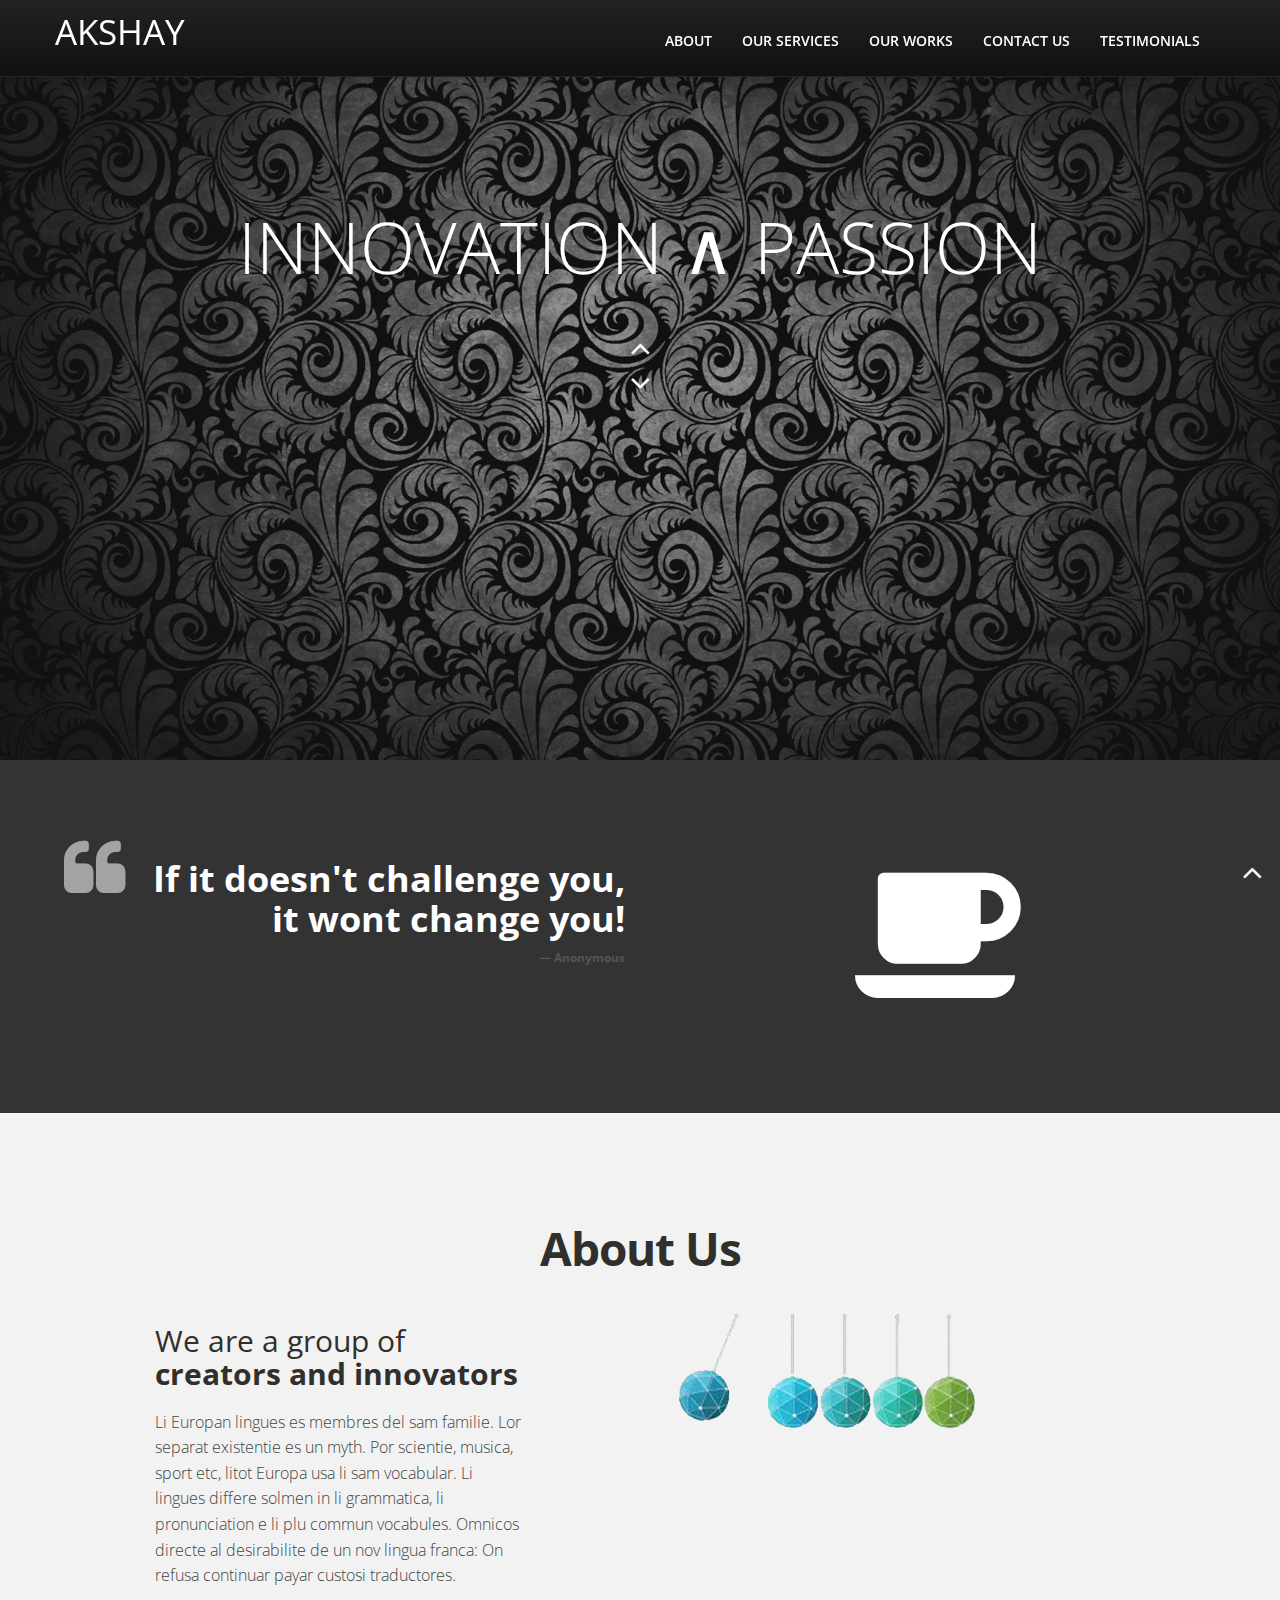
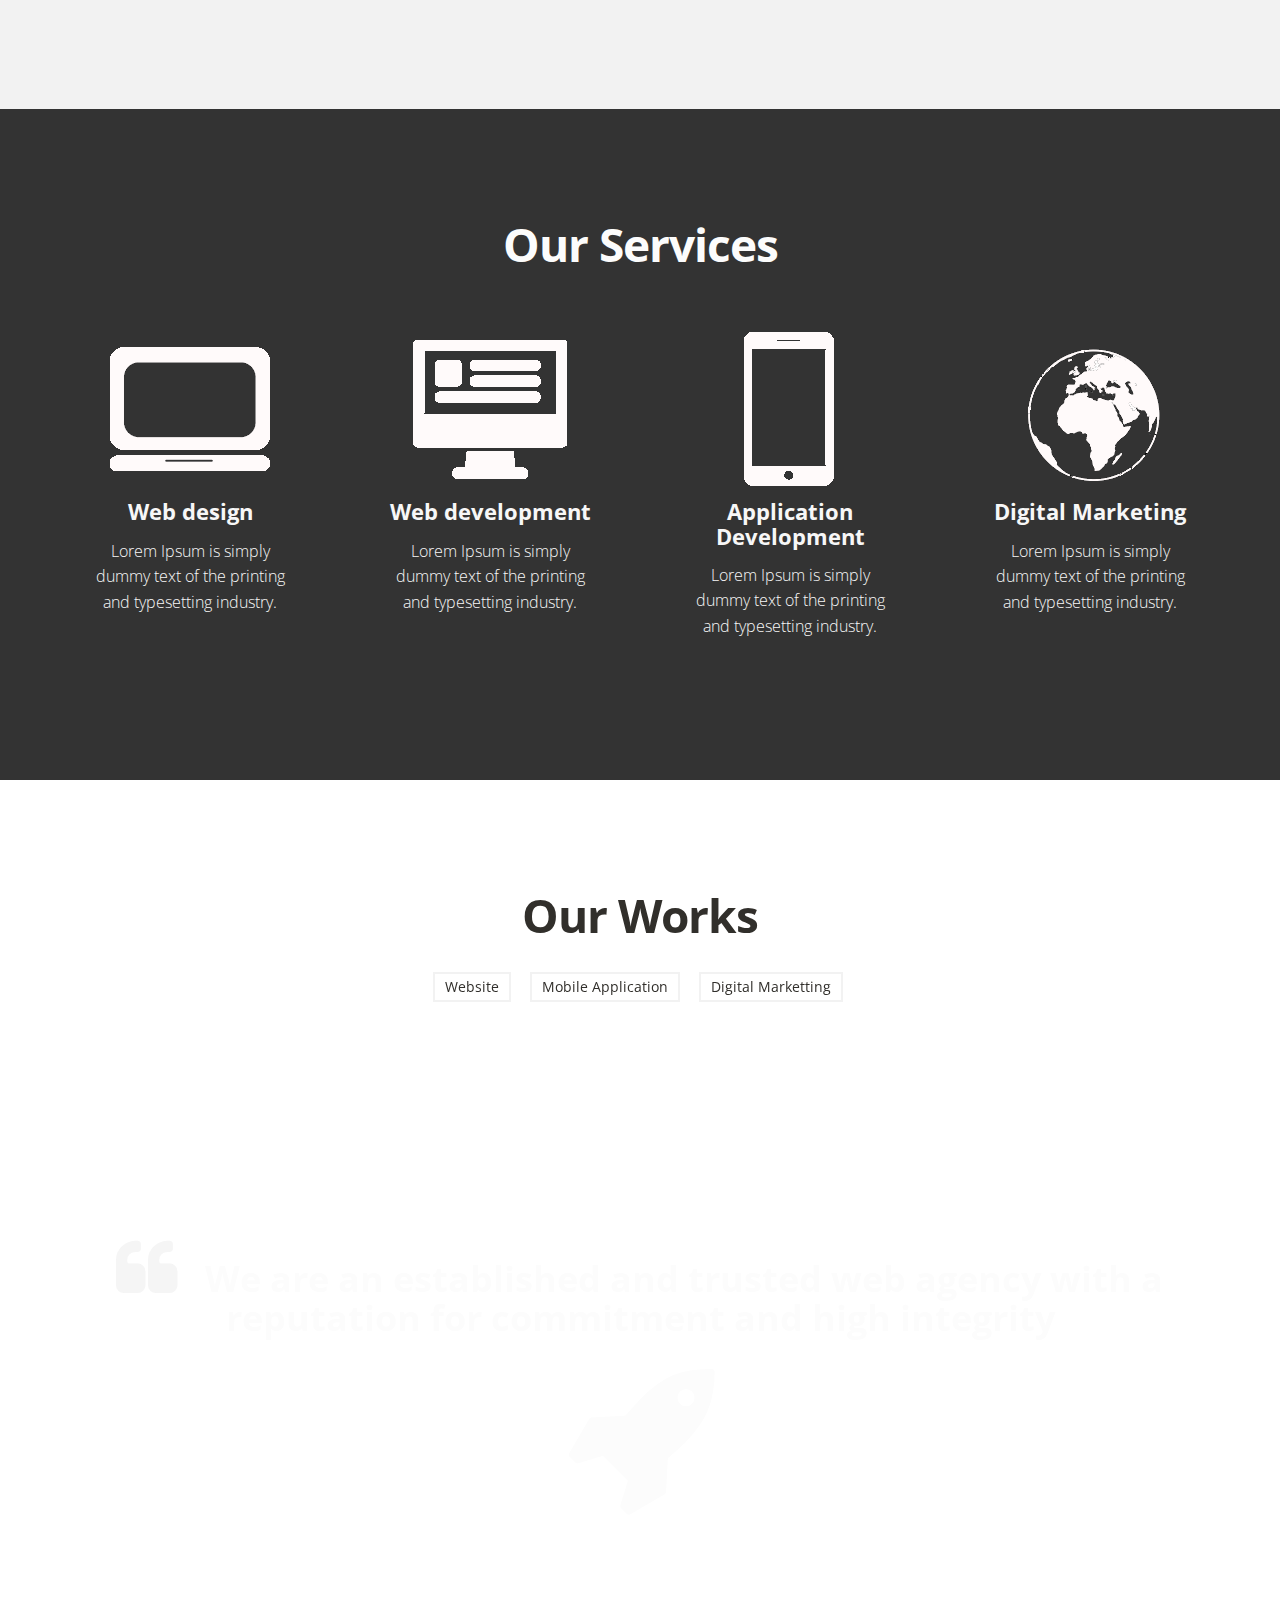
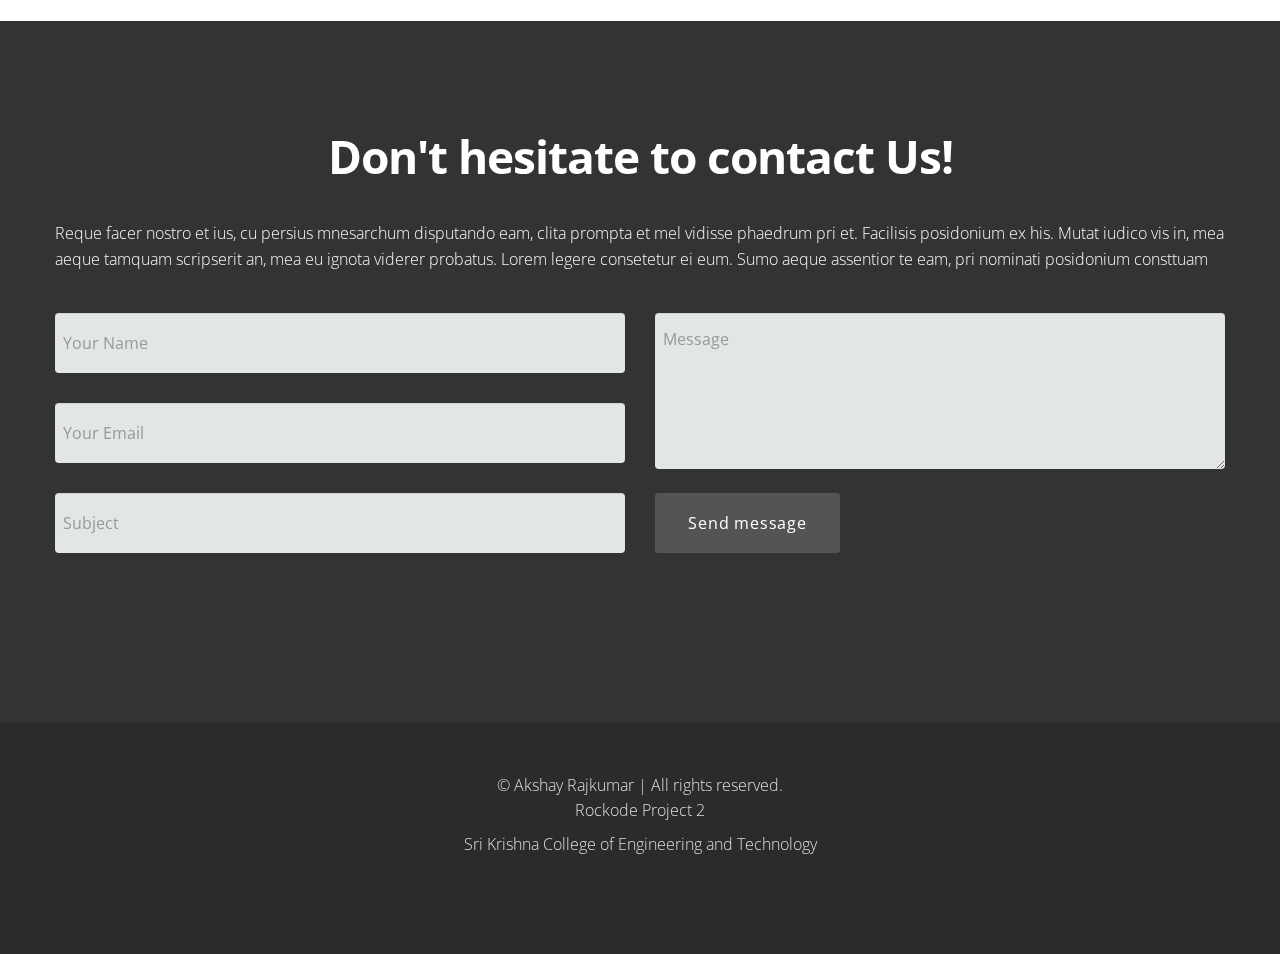
==== rockode/index.html @ ea808507 "Add files via upload" ====
<!DOCTYPE HTML>
<html lang="en">
<head>
<meta charset="utf-8">
<title>Akshay Inc</title>
<meta name="viewport" content="width=device-width, initial-scale=1.0">
<meta name="description" content="">
<meta name="author" content="">
<link href="css/bootstrap-responsive.css" rel="stylesheet">
<link href="css/style.css" rel="stylesheet">
<link href="color/default.css" rel="stylesheet">
<link rel="shortcut icon" href="img/favicon.png">
</head>

    
    
<body>
<!-- navbar -->
<div class="navbar-wrapper">
	<div class="navbar navbar-inverse navbar-fixed-top">
		<div class="navbar-inner">
			<div class="container">
				<!-- Responsive navbar -->
				<a class="btn btn-navbar" data-toggle="collapse" data-target=".nav-collapse"><span class="icon-bar"></span><span class="icon-bar"></span><span class="icon-bar"></span>
				</a>
				<h1 class="brand"><a href="index.html">Akshay</a></h1>
				<!-- navigation -->
				<nav class="pull-right nav-collapse collapse">
				<ul id="menu-main" class="nav">
					<li><a title="team" href="about.html">About</a></li>
					<li><a title="services" href="services.html">Our Services</a></li>
					<li><a title="works" href="works.html">Our Works</a></li>
<!--					<li><a title="blog" href="#blog">Blog</a></li>-->
					<li><a title="contact" href="contact.html">Contact Us</a></li>
					<li><a href="test.html">Testimonials</a></li>
				</ul>
				</nav>
			</div>
		</div>
	</div>
</div>
    
    
    
    
    
    
<!-- Header area -->
<div id="header-wrapper" class="header-slider">
	<header class="clearfix">
	<div class="logo">
		<img src="img/logo-image.png" alt="" />
	</div>
	<div class="container">
		<div class="row">
			<div class="span12">
				<div id="main-flexslider" class="flexslider">
					<ul class="slides">
						<li>
						<p class="home-slide-content">
							Innovation &and; passion
						</p>
						</li>
						<li>
						<p class="home-slide-content">
							Develop &and; design
						</p>
						</li>
						<li>
						<p class="home-slide-content">
Serve &and; have fun						</p>
						</li>
					</ul>
				</div>
				<!-- end slider -->
			</div>
		</div>
	</div>
	</header>
</div>
    
    
    
    
<!-- spacer section -->
<section class="spacer green">
<div class="container">
	<div class="row">
		<div class="span6 alignright flyLeft">
			<blockquote class="large">
				 If it doesn't challenge you, it wont change you! <cite>Anonymous</cite>
			</blockquote>
		</div>
		<div class="span6 aligncenter flyRight">
			<i class="icon-coffee icon-10x"></i>
		</div>
	</div>
</div>
</section>
<!-- end spacer section -->

    
    
<!-- section: team -->
<section id="about" class="section">
<div class="container">
	<h4>About Us</h4>
	<div class="row">
		<div class="span4 offset1">
			<div>
				<h2>We are a group of <strong>creators and innovators</strong></h2>
				<p>
					Li Europan lingues es membres del sam familie. Lor separat existentie es un myth. Por scientie, musica, sport etc, litot Europa usa li sam vocabular. Li lingues differe solmen in li grammatica, li pronunciation e li plu commun vocabules. Omnicos directe al desirabilite de un nov lingua franca: On refusa continuar payar custosi traductores.
				</p>
			</div>
		</div>
		<div class="span6">
			<div class="aligncenter">
				<img src="img/icons/creativity.png" alt="" />
			</div>
		</div>
	</div>

</div>
<!-- /.container -->
</section>
<!-- end section: team -->

    
    
    <!-- section: services -->
<section id="services" class="section orange">
<div class="container">
	<h4>Our Services</h4>
	<!-- Four columns -->
	<div class="row">
		<div class="span3 animated-fast flyIn">
			<div class="service-box">
				<img src="img/icons/laptop.png" alt=""/>
				<a href="web.html" target=""><h2>Web design</h2></a>
				<p>
					 Lorem Ipsum is simply dummy text of the printing and typesetting industry.
				</p>
			</div>
		</div>
		<div class="span3 animated flyIn">
			<div class="service-box">
				<img src="img/icons/lab.png" alt="" />
                <a href="page.html" target=""><h2>Web development</h2></a>
				<p>
					 Lorem Ipsum is simply dummy text of the printing and typesetting industry.
				</p>
			</div>
		</div>
		<div class="span3 animated-fast flyIn">
			<div class="service-box">
				<img src="img/icons/camera.png" alt="" />
                <a href="app.html" target=""><h2>Application Development</h2></a>
				<p>
					 Lorem Ipsum is simply dummy text of the printing and typesetting industry.
				</p>
			</div>
		</div>
		<div class="span3 animated-slow flyIn">
			<div class="service-box">
				<img src="img/icons/basket.png" alt="" />
                <a href="digi.html" target=""><h2>Digital Marketing</h2></a>
				<p>
					 Lorem Ipsum is simply dummy text of the printing and typesetting industry.
				</p>
			</div>
		</div>
	</div>
</div>
</section>
<!-- end section: services -->

    
    
    
    
    
<!-- section: works -->
<section id="works" class="section">
<div class="container clearfix">
	<h4>Our Works</h4>
	<!-- portfolio filter -->
	<div class="row">
		<div id="filters" class="span12">
			<ul class="clearfix">

				<li><a href="https://akshayrajkumar.github.io" data-filter=".web">
				<h5>Website</h5>
				</a></li>
				<li><a href="https://play.google.com" data-filter=".print">
				<h5>Mobile Application</h5>
				</a></li>
				<li><a href="www.facebook.com" data-filter=".design">
				<h5>Digital Marketting</h5>
				</a></li>

			</ul>
		</div>
		<!-- END PORTFOLIO FILTERING -->
	    </div>
	
    
    
</div>
</section>
    
    
    
<!-- spacer section -->
<section class="spacer bg3">
<div class="container">
	<div class="row">
		<div class="span12 aligncenter flyLeft">
			<blockquote class="large">
				 We are an established and trusted web agency with a reputation for commitment and high integrity
			</blockquote>
		</div>
		<div class="span12 aligncenter flyRight">
			<i class="icon-rocket icon-10x"></i>
		</div>
	</div>
</div>
</section>
<!-- end spacer section -->
    
    
 
<!-- section: contact -->
<section id="contact" class="section green">
<div class="container">
	<h4>Don't hesitate to contact Us!</h4>
	<p>
		 Reque facer nostro et ius, cu persius mnesarchum disputando eam, clita prompta et mel vidisse phaedrum pri et. Facilisis posidonium ex his. Mutat iudico vis in, mea aeque tamquam scripserit an, mea eu ignota viderer probatus. Lorem legere consetetur ei eum. Sumo aeque assentior te eam, pri nominati posidonium consttuam
	</p>
	<div class="blankdivider30">
	</div>
	<div class="row">
		<div class="span12">
			<div class="cform" id="contact-form">
				<div id="sendmessage">Your message has been sent. Thank you!</div>
                <div id="errormessage"></div>
				<form action="" method="post" role="form" class="contactForm">
					<div class="row">
						<div class="span6">
							<div class="field your-name form-group">
								<input type="text" name="name" class="form-control" id="name" placeholder="Your Name" data-rule="minlen:4" data-msg="Please enter at least 4 chars" />
                                <div class="validation"></div>
							</div>
							<div class="field your-email form-group">
								<input type="text" class="form-control" name="email" id="email" placeholder="Your Email" data-rule="email" data-msg="Please enter a valid email" />
                                <div class="validation"></div>
							</div>
							<div class="field subject form-group">
								<input type="text" class="form-control" name="subject" id="subject" placeholder="Subject" data-rule="minlen:4" data-msg="Please enter at least 8 chars of subject" />
                                <div class="validation"></div>
							</div>
						</div>
                        
                        
						<div class="span6">
							<div class="field message form-group">
								<textarea class="form-control" name="message" rows="5" data-rule="required" data-msg="Please write something for us" placeholder="Message"></textarea>
                                <div class="validation"></div>
							</div>
							<input type="submit" value="Send message" class="btn btn-theme pull-left">
						</div>
					</div>
				</form>
			</div>
		</div>
		<!-- ./span12 -->
	</div>
</div>
</section>
<footer>
<div class="container">
	<div class="row">
		<div class="span6 offset3">
<center>
			<p class="copyright" style="">
				&copy; Akshay Rajkumar | All rights reserved.
<!--                <div class="credits">-->
                    <br>
                    <a href="https://akshayrajkumar.github.io">Rockode Project 2</a> 
<!--                </div>-->
			</p></center>
            <address>
            <a href="www.skcet.ac.in" target="_blank">Sri Krishna College of Engineering
            and Technology</a>
            </address>
		</div>
	</div>
</div>
<!-- ./container -->
</footer>
<a href="#" class="scrollup"><i class="icon-angle-up icon-square icon-bgdark icon-2x"></i></a>
<script src="js/jquery.js"></script>
<script src="js/jquery.scrollTo.js"></script>
<script src="js/jquery.nav.js"></script>
<script src="js/jquery.localscroll-1.2.7-min.js"></script>
<script src="js/bootstrap.js"></script>
<script src="js/jquery.prettyPhoto.js"></script>
<script src="js/isotope.js"></script>
<script src="js/jquery.flexslider.js"></script>
<script src="js/inview.js"></script>
<script src="js/animate.js"></script>
<script src="js/custom.js"></script>
<script src="contactform/contactform.js"></script>
<script>(function(i,s,o,g,r,a,m){i['GoogleAnalyticsObject']=r;i[r]=i[r]||function(){
    (i[r].q=i[r].q||[]).push(arguments)},i[r].l=1*new Date();a=s.createElement(o),
    m=s.getElementsByTagName(o)[0];a.async=1;a.src=g;m.parentNode.insertBefore(a,m)
    })(window,document,'script','//www.google-analytics.com/analytics.js','ga');
    ga('create', 'UA-55234356-4', 'auto');
    ga('send', 'pageview');
</script>
</body>
</html>
---- rockode/css/style.css ----
/*
===========================
CONTENTS:

01 General
02 Typography
03 Non-semantic
04 Navbar
05 Page sections
06 Footer
07 Icons
08 Buttons
09 Media queries 
===========================
*/
/* Import css */
/* Google font */
@import url('https://fonts.googleapis.com/css?family=Open+Sans:300,400,600,700');
/* bootstrap */
@import url('bootstrap.css');
/* bootstrap responsive */
@import url('bootstrap-responsive.css');
/* prettyPhoto */
@import url('prettyPhoto.css');
/* flexslider */
@import url('flexslider.css');

/* font awesome */
@import url('font-awesome.css');
/* overwrite */
@import url('overwrite.css');
/* animation */
@import url('animate.css');




div, article, section, header, footer, nav, li {
	position:relative;
}
.group:after {
	display:block;
	height:0;
	clear:both;
	content:".";
	visibility:hidden; /* For clearing */
}
body {
	background:#fff;
	color: #444;
	font-size: 16px;
	font-weight:300;
	font-family:'Open Sans', Arial, sans-serif;
}

body {
    padding-top: 60px; /* 60px to make the container go all the way to the bottom of the topbar */
}

::-moz-selection {
	color:#333;
}
::selection {
	color:#333;
}

/* scroll to top */
.scrollup{
    position:fixed;
	width:32px;
	height:32px;
    bottom:20px;
    right:20px;
}

a.scrollup {
	outline:0;
	text-decoration:none;
}

a.scrollup:hover,a.scrollup:active,a.scrollup:focus {
	opacity:1;
	text-decoration:none;
	-webkit-transition: all 400ms ease-out 0s;	
	   -moz-transition: all 400ms ease-out 0s;
		 -o-transition: all 400ms ease-out 0s;
		    transition: all 400ms ease-out 0s;
}
a.scrollup i:hover {
	text-decoration:none;
}

.blankdivider10 {
	height: 10px;
	display: block;
}

.blankdivider20 {
	height: 20px;
	display: block;
}
.blankdivider30 {
	height: 30px;
	display: block;
}

.row {
	margin-bottom:30px;
}

.row .row{
	margin-bottom:30px;
}

.row.nomargin {
	margin-bottom:0;
}


/*---------- forms ----------*/

input[type=text], input[type=submit], textarea {
	width: 100%;
	padding: 0.5em;
	font-size: 1em;
	margin-bottom: 1.5em;
	box-sizing: border-box;
	-moz-box-sizing: border-box;
	-webkit-box-sizing: border-box;
}
input, button, select, textarea {
	font-family:'Open Sans', Arial, sans-serif;
}


p {
	line-height: 1.6em;
	margin: 0 0 10px 0;
}

blockquote {
	font-size:18px;
	border:none;
	padding:0;
}

blockquote.large {
	font-size:36px;
	font-weight:700;
	line-height:1.1em;
}
blockquote.large:before {
	font-size:64px;
	font-family: FontAwesome;
	content: "\f10d";
	margin-right:20px;
}

blockquote cite 						{ display:block; font-size:12px;}
blockquote cite:before 					{ content:"\2014 \0020"; }
blockquote cite a,
blockquote cite a:visited,
blockquote cite a:visited 				{ color:#555; }

ul, ol {
	font-size: 1em; /* 16px */
	line-height: 1.5; /* 24px */
	margin: 0 0 1.5em 0;
}
body, input, textarea {
}

a {
  color: #454545;
  text-decoration: none;
}

a:hover, a:active {
	text-decoration: underline;
}
h1, h2, h3, h4, h5, h6 {
	font-weight: 400;
	color: #312f2b;
	line-height:1.1em;
	font-family:'Open Sans', Arial, sans-serif;
}
h1 {
	font-size: 36px;
	margin-bottom:20px;
}
h2 {
	font-size: 30px;
	margin-bottom:20px;
}
h3 {
	font-size: 26px;
	margin-bottom:20px;
}
h4 {
	font-size: 22px;
	margin-bottom:20px;
}
h5 {
	font-size: 18px;
	margin-bottom:15px;
}
h6 {
	font-size: 16px;
	margin-bottom:10px;
}
strong {
	font-weight:700;
	font-family: 'Open Sans', sans-serif;
}
small {
	font-size: 0.75em; /* 12px */
	line-height: 2; /* 24px */
	margin-top: 2em;
	margin-bottom: 0em;
}
em {
	font-style: normal;
	font-family: 'Open Sans';
}
.muted {
	color: #A5A5A2;
}
.impressed {
	text-shadow:
 -1px -1px 0 rgba(0, 0, 0, 0.5), /* shadow */  1px 1px 0 rgba(255, 255, 255, 0.9); /* highlight */
}

h2.pagetitle {
	color:#fff;
	font-size:46px;
}


.hide-text {
	text-indent: 100%;
	white-space: nowrap;
	overflow: hidden;
	font-size: 1em;
}
.alignright {
	text-align: right;
}
.alignleft {
	text-align: left;
}
.aligncenter {
	text-align: center;
}
.medium {
	font-weight: normal;
}

.navbar .brand {
	margin-left:0;
	padding: 0;
	margin-top: 1.05em;
}
.navbar .brand a {
	padding: 0;
	color: #fff;
	font-size: 1.75em;
	margin-left: 0;
	font-weight: 400;
	text-transform:uppercase;
}
.navbar .brand a:hover {
	text-decoration: none;
 transition: color .15s linear;
 -webkit-transition: color .15s linear;
 -moz-transition: color .15s linear;
}
.navbar .brand a:focus {
	outline: none;
}
.navbar-inner {
	min-height: 4.75em;
}
.navbar-inverse .navbar-inner {
	background-repeat: repeat;
	background-color: #0b333f;
}
.navbar-wrapper {
	overflow:hidden;
}
#menu-main {
	margin-top: 1.125em;
}
ul#menu-main > li > a {
	font-weight: 600;
	color: #fff;
	font-size:14px;
	text-transform:uppercase;
}
ul#menu-main > li > a:hover {
	padding: 9px 15px;
	border-radius: 3px;
	-webkit-border-radius: 3px;
	-moz-border-radius: 3px;
}
ul#menu-main > li > a:focus {
	outline:0;
}

.navbar-inverse .brand, .navbar-inverse .nav > li > a {
	text-shadow: none;
}



/* === section header === */

#header-wrapper {
	width: 100%;
	min-height: 600px;
	margin-top: -60px;
	padding-top:160px;
	text-align:center;
}


#header-wrapper h1 {
	color: #FFFFFF;
	font-size: 4em;
	font-weight: 400;
	margin: 1em 0;
}
#header-wrapper h2 {
	color: #fff;
	font-family: 'Open Sans', sans serif;
	font-size: 2em;
	font-weight: normal;
	margin: 0.5em 0;
	text-shadow: 1px 1px 1px #333333;
}

header .logo {
	text-align:center;
	margin-bottom:30px;
}

/* --- Header slider --- */
#header-wrapper.header-slider {
	background: #444 url(../img/bg/bg-1.png) no-repeat center center fixed;
	-webkit-background-size: cover;
	-moz-background-size: cover;
	-o-background-size: cover;
	background-size: cover;
}

#main-flexslider ul.slides li p {
	font-size: 72px;
	text-transform: uppercase;
	position: relative;
	margin-bottom: 0px;
	text-align: center;
	line-height: 1;
	color:#fff;
}
#main-flexslider.flexslider {
		margin:0;
		background:none;
		border:none;
	-webkit-border-radius: 0;
	-moz-border-radius: 0;
	-o-border-radius: 0;
	border-radius: 0;
	box-shadow: none;
	-webkit-box-shadow: none;
	-moz-box-shadow: none;
	-o-box-shadow: none;
}



/* --- Header subscribe form --- */

#header-wrapper input[type=text] {
	background: rgba(227, 231, 228, 1);
	font-family: 'Open Sans', sans serif;
	font-size: 1.3125em;
	border: 0;
	text-align: center;
	vertical-align: middle;
	margin-bottom:0 !important;
}
#header-wrapper input[type=text]:focus {
	background: #43413e;
	color: #eff1ef;
	transition: background 0.25 ease-in;
	-moz-transition: background 0.25 ease-in;
	-webkit-transition: background 0.25 ease-in;
}
#header-wrapper input[type=text] {
	height: 2.9em;
	width:50%;
}
#header-wrapper input[type=submit] {
	color: #fff;
	width: 185px;
	height: 2.9em;
	font-size: 1.3125em; /* 21px */
	padding:0.5em;
	letter-spacing: 0.05em;
	margin: 0;
	border: 0;
	text-transform: none;
	border-radius: 3px;
	-moz-border-radius: 3px;
	-webkit-border-radius: 3px;
}
#header-wrapper input[type=submit]:hover, #header-wrapper input[type=submit]:active {
	background: #43413e !important;
}


section.section {
	padding: 100px 0 80px;
}
section.section h4 {
	text-align: center;
	margin-bottom: 40px;
	font-size: 46px;
	font-weight: 700;
	letter-spacing: -1px;
}
section.inner {
	padding: 50px 0 50px;
}



.section.orange h4 ,.section.green h4{
	color: #fcfcfc;
}
.section.orange p,.section.green p {
	color: #f7f7f7;
}


/* === section spacer === */

section.spacer {
	padding:90px 0 70px;
	color:#fcfcfc;
}

.spacer.green,.section.green {
	background:#333;
}

.spacer.green,.section.green h4 {
	color:#fff;
}

.spacer.yellow,.section.yellow  {
	background:#333;
}
.spacer.orange,.section.orange {
	background:#333;
}

section.spacer.bg2 {
	background: url(../img/bg/bg-2.jpg) 50% 0 no-repeat fixed;
	width:100%;
	height:auto;
	margin:0;	
}

section.spacer.bg3 {
	background: url(../img/bg/bg-3.jpg) 50% 0 no-repeat fixed;
	width:100%;
	height:auto;
	margin:0;	
}

section.spacer blockquote.large:before {
	color:#eee;
	opacity:0.6;
}

section.spacer blockquote cite {
	color:#555;
}



/* === section works === */

#works h4 {
	margin-bottom:20px;
}

#portfolio {
	padding-bottom: 0;
}
/* === portfolio filter === */

#filters {
	margin-bottom: 0px;
	text-align: center;
	display: block;
	float: none;
	z-index: 2;
	position: relative;
}
#filters ul {
	margin: 0 0 20px;
	list-style: none;
	padding: 0;
}
#filters ul li {
	display: inline-block;
}
#filters ul li a {
	display: block;
	float: left;
	padding: 2px 5px;
	color: inherit;
	margin-right: 5px;
	margin-bottom: 5px;
	font-weight: 600;
}
#filters ul li a:hover,#filters ul li a:focus {
	text-decoration:none;
	outline:0;
}
#filters ul li a h5 {
	font-size: 14px;
	padding: 5px 10px 5px;
	border: 2px solid #f2f2f2;
}

#filters ul li a:hover h5, #filters ul li a.active h5 {
	color:#fcfcfc;
}




/* === portfolio wrap - grid === */
#portfolio-wrap {
	position: relative;
	padding: 0;
	width: 100.1%;
	margin: 0 auto;
	display: block;
}
#portfolio-wrap .grid {
	margin: 0;
	overflow: hidden;
	line-height: 0;
	width: 20%;
	border:0;
	padding: 0;
}
.portfolio-item.current {
	z-index: 101;
}
.portfolio-item {
	padding: 0;
	position: relative;
	overflow: hidden;
}
.portfolio-item .portfolio-image {
	overflow: hidden;
	display: block;
	position: relative;
}
.portfolio-item .portfolio-image img {
	width: 100%;
	height: auto;
}
.portfolio .portfolio-overlay {
	width: 100%;
	height: 100%;
	top: 0;
	left: 0;
	position: absolute;
	display: block;
	z-index: 4;
	opacity: 0;
	-moz-opacity: 0;
	filter: alpha(opacity=0);
	-webkit-transition: all 0.3s ease-in-out;
	-moz-transition: all 0.3s ease-in-out;
	-o-transition: all 0.3s ease-in-out;
	-ms-transition: all 0.3s ease-in-out;
	transition: all 0.3s ease-in-out;
}
.portfolio > a, .portfolio > a:hover {
	color: #ffffff;
}
.portfolio-item .portfolio > a:hover > .portfolio-overlay {
	opacity: 1;
	-moz-opacity: 1;
	filter: alpha(opacity=100);
}
.portfolio > a img {
	-webkit-transition: all 0.3s ease-in-out;
	-moz-transition: all 0.3s ease-in-out;
	-o-transition: all 0.3s ease-in-out;
	-ms-transition: all 0.3s ease-in-out;
	transition: all 0.3s ease-in-out;
}
.portfolio > a:hover img {
	-webkit-transition: all 0.3s ease-in-out;
	-moz-transition: all 0.3s ease-in-out;
	-o-transition: all 0.3s ease-in-out;
	-ms-transition: all 0.3s ease-in-out;
	transition: all 0.3s ease-in-out;
}
.portfolio .thumb-info {
	position: absolute;
	width: 100%;
	height: 100%;
	opacity: 0;
	-moz-opacity: 0;
	filter: alpha(opacity=0);
	-webkit-transition: all 0.3s ease-in-out;
	-moz-transition: all 0.3s ease-in-out;
	-o-transition: all 0.3s ease-in-out;
	-ms-transition: all 0.3s ease-in-out;
	transition: all 0.3s ease-in-out;
}
.portfolio a:hover .portfolio-overlay .thumb-info {
	opacity: 1;
	-moz-opacity: 1;
	filter: alpha(opacity=100);
}
.portfolio-overlay .thumb-info i {
	top: 50%;
}
.portfolio-overlay .thumb-info h5 {
	top: 20%;
	font-size: 18px;
}
.portfolio-overlay .thumb-info p {
	top: 50%;
	font-size: 13px;
}
.portfolio-overlay .thumb-info h5 {
	color: #ffffff;
	width: 100%;
	position: absolute;
	text-align: center;
}
.portfolio-overlay .thumb-info p {
	color: #ffffff;
	width: 100%;
	position: absolute;
	text-align: center;
	font-weight: bold;
}
.portfolio-overlay .thumb-info i {
	color: #ffffff;
	width: 100%;
	position: absolute;
	text-align: center;
	display: block;
}
/* === Isotope CSS3 transitions === */

.isotope, .isotope .isotope-item {
	-webkit-transition-duration: 0.8s;
	-moz-transition-duration: 0.8s;
	-ms-transition-duration: 0.8s;
	-o-transition-duration: 0.8s;
	transition-duration: 0.8s;
}
.isotope {
	-webkit-transition-property: height, width;
	-moz-transition-property: height, width;
	-ms-transition-property: height, width;
	-o-transition-property: height, width;
	transition-property: height, width;
}
.isotope .isotope-item {
	-webkit-transition-property: -webkit-transform, opacity;
	-moz-transition-property: -moz-transform, opacity;
	-ms-transition-property: -ms-transform, opacity;
	-o-transition-property: -o-transform, opacity;
	transition-property: transform, opacity;
}
/**** disabling Isotope CSS3 transitions ****/

.isotope.no-transition, .isotope.no-transition .isotope-item, .isotope .isotope-item.no-transition {
	-webkit-transition-duration: 0s;
	-moz-transition-duration: 0s;
	-ms-transition-duration: 0s;
	-o-transition-duration: 0s;
	transition-duration: 0s;
}


/* === section services === */

section#services h2 {
	font-size: 22px;
	margin-bottom: 15px;
	margin-top: 10px;
	text-align:center;
}
section#services p {
	margin:10px;
}


section#services .service-box {
	text-align: center;
	padding: 20px;
	-webkit-transition: all 0.3s ease-in-out;
	-moz-transition: all 0.3s ease-in-out;
	-o-transition: all 0.3s ease-in-out;
	-ms-transition: all 0.3s ease-in-out;
	transition: all 0.3s ease-in-out;
}
section#services .span3:hover {
	background:#e3e3e3;
}

section#services .service-box h2 {
	color: #f7f7f7;
	font-weight: 700;
}

section#services.section.orange .service-box:hover {
	background:#f36518;
}


/* === section blog === */

section#blog {
	background: #f2f2f2;
}

.home-post {
	background:#fff;
	
}

.home-post:hover {
	box-shadow: 0 0 16px rgba(0, 0, 0, 0.3);
	-moz-box-shadow: 0 0 16px rgba(0, 0, 0, 0.3);
	-webkit-box-shadow: 0 0 16px rgba(0, 0, 0, 0.3);
	-webkit-transition: all 0.4s ease-in-out;
	-moz-transition: all 0.4s ease-in-out;
	-o-transition: all 0.4s ease-in-out;
	-ms-transition: all 0.4s ease-in-out;
	transition: all 0.4s ease-in-out;
}


.home-post .entry-content {
	padding:20px;
}
.home-post .entry-content h5 a {
	font-size:22px;
}
.home-post .entry-content h5 a:hover {
	color:#312f2b;
	text-decoration:none;
}
.home-post .entry-content a.more {
	font-size:13px;
}
.home-post .post-meta {
	padding:20px;
	overflow:hidden;
	color:#fcfcfc;
}
.home-post .post-meta i {
	float:left;
	margin-right:20px;
}
.home-post .post-meta span {
	margin-top:10px;
}
.home-post .post-meta span.date {
	font-weight:700;
	font-size:13px;
	float:left;
}
.home-post .post-meta span.tags {
	font-weight:700;
	font-size:13px;
	float:right;
	color:#ddd;
}
.home-post .post-meta span.tags a {
	color:#fcfcfc;
}



/* === section about === */

section#about {
	background:#f2f2f2;
}

.people {
	text-align:center;
}

.people h3 {
	margin-bottom:10px;
	font-weight:700;
	letter-spacing:-1px;
}

.team-thumb {
	margin-top: 26px;
	text-align:center;
}

/* (spacer) latest tweet */
#tweet{
	text-align:center;
	margin:20px 0 0;
	font-size:20px;
	color:#fff;
}

#tweet ul{
	float:left;
	width:100%;
	text-align:center;
	list-style:none;
	margin:0;
	padding:0;
}

#tweet ul li{
	display: inline-block;
	list-style:none;
	margin:0 0 20px;
	padding:0 0 0 34px;
	font-size:20px;
	line-height:1.5em;
}

#tweet ul li:before {
	font-family: 'FontAwesome';
	speak: none;
	font-style: normal;
	font-weight: normal;
	font-variant: normal;
	text-transform: none;
	line-height: 1;
	-webkit-font-smoothing: antialiased;
	content: "\f099";
	margin-right:20px;
}

/* === Contact section === */


/* Contact Form */

.validation {
    color: red;
    display:none;
    margin: 0 0 20px;
    font-weight:400;
    font-size:13px;
}

#sendmessage {
    color: green;
    border:1px solid green;
    display:none;
    text-align:center;
    padding:15px;
    font-weight:600;
    margin-bottom:15px;
    background: #fff;
}

#errormessage {
    color: red;
    display:none;
    border:1px solid red;
    text-align:center;
    padding:15px;
    font-weight:600;
    margin-bottom:15px;
    background: #fff;
}

#sendmessage.show, #errormessage.show, .show {
	display:block;
}

#contact-form {
	position: relative;
	z-index: 999;
}

#contact-form input[type=text], .contactForm textarea {
	background: rgba(227, 231, 228, 1);
	font-family: 'Open Sans', sans serif;
	border: 0;
	font-size:16px;
	text-align: left;
	vertical-align: middle;
}

.contactForm textarea {
	height: 156px;
}

#contact-form input[type=text]:focus, .contactForm textarea:focus {
	background: #fff;
	color: #555;
	box-shadow: none;
	-moz-box-shadow: none;
	-webkit-box-shadow: none;
	transition: background 0.25 ease-in;
	-moz-transition: background 0.25 ease-in;
	-webkit-transition: background 0.25 ease-in;
}
#contact-form input[type=text] {
	height: 60px;
	margin-bottom:30px;
}
#contact-form input[type=submit] {
	color: #fff;
	width: 185px;
	height: 60px;
	text-shadow: none;
	font-size: 16px;
	padding:0.5em;
	letter-spacing: 0.05em;
	margin: 0 0 20px 0;
	display: block;
	border: 0;
	text-transform: none;
	border-radius: 3px;
	-moz-border-radius: 3px;
	-webkit-border-radius: 3px;
	box-shadow: none;
	-moz-box-shadow: none;
	-webkit-box-shadow: none;
}
#contact-form input[type=submit]:hover, #contact-form input[type=submit]:active {
	background: #43413e !important;
}
#contact-form textarea {
	padding-top: 1em;
}
div.cform-response-output {
	max-width: 60%;
	text-align: center;
	margin-left: 40% !important;
	margin-top: 0.5em !important;
	padding: 0.5em !important;
	border-radius: 4px;
	-moz-border-radius: 4px;
	-webkit-border-radius: 4px;
}
.cform-not-valid-tip {
	color: #888;
	border: 1px dotted #ad3729 !important;
	width: 100% !important;
	left: 0 !important;
	padding: 0.5em !important;
	font-family: 'Open Sans', sans-serif;
	box-sizing: border-box;
	-moz-box-sizing: border-box;
	-webkit-box-sizing: border-box;
	border-radius: 4px;
	-moz-border-radius: 4px;
	-webkit-border-radius: 4px;
}



/* =========================================================
06. Footer
============================================================ */

footer {
	background: #2b2b2b;
	text-align: center;
	color: #ddd;
	padding:50px 0 50px;
}

footer a {
    color: #ddd;
}

footer a:hover {
    color: #fff;
}

footer ul.social-networks {
	list-style:none;
}

footer ul.social-networks li {
	display:inline;
}

footer ul.social-networks li i {
	display:inline-block;
}

footer ul.social-networks li a {
	color: #5e5e5e;
	margin: 0 5px;
}

footer ul.social-networks li a:hover {
	text-decoration:none;
	-webkit-transition: all 0.4s ease-in-out;
	-moz-transition: all 0.4s ease-in-out;
	-o-transition: all 0.4s ease-in-out;
	-ms-transition: all 0.4s ease-in-out;
	transition: all 0.4s ease-in-out;
}

footer ul.social-networks li i.icon-bgdark {
	background:#414141;
	color: #656565;
}


footer ul.social-networks li a i.icon-instagram:hover {
	background: #ba7b3d;
	color: #fff;
}

footer ul.social-networks li a i.icon-twitter:hover {
	background: #5ad2eb;
	color: #fff;
}
footer ul.social-networks li a i.icon-dribbble:hover {
	background: #f57b71;
	color: #fff;
}
footer ul.social-networks li a i.icon-pinterest:hover {
	background: #d84848;
	color: #fff;
}



/*icons*/

/* bg */
i.icon-bglight {
	color: #444;
	background: #f7f7f7;
}
i.icon-bglight.active {
	color: #fff;
}

i.icon-bglight.active:hover{
	color: #444;
	background: #f7f7f7;
}

i.icon-bgdark {
	color: #f7f7f7;
	background: #333;
}
i.icon-bgdark:hover {
	color: #fff;
}
i.icon-bgdark.active:hover {
	color: #f7f7f7;
	background: #333;
}

/* square */
i.icon-square {
	display: inline-block;
	text-align: center;
	width: 24px !important;
	height: 24px !important;
	line-height: 24px !important;
}
i.icon-square.icon-2x{
	width: 48px !important;
	height: 48px !important;
	line-height: 48px !important;
}
i.icon-square.icon-3x{
	width: 72px !important;
	height: 72px !important;
	line-height: 72px !important;
}
i.icon-square.icon-4x{
	width: 96px !important;
	height: 96px !important;
	line-height: 96px !important;
}
i.icon-square.icon-5x{
	width: 120px !important;
	height: 120px !important;
	line-height: 120px !important;
}

/* rounded */
i.icon-rounded {
	display: inline-block;
	border-radius: 6px !important;
	-moz-border-radius: 6px !important;
	-webkit-border-radius: 6px !important;
	-o-border-radius: 6px !important;
	-ms-border-radius: 6px !important;
	text-align: center;
	width: 24px !important;
	height: 24px !important;
	line-height: 24px !important;
}

.icon-rounded.icon-2x{
	width: 48px !important;
	height: 48px !important;
	line-height: 48px !important;
}
.icon-rounded.icon-3x{
	width: 72px !important;
	height: 72px !important;
	line-height: 72px !important;
	border-radius: 8px !important;
	-moz-border-radius: 8px !important;
	-webkit-border-radius: 8px !important;
	-o-border-radius: 8px !important;
	-ms-border-radius: 8px !important;
}
.icon-rounded.icon-4x{
	width: 96px !important;
	height: 96px !important;
	line-height: 96px !important;
	border-radius: 10px !important;
	-moz-border-radius: 10px !important;
	-webkit-border-radius: 10px !important;
	-o-border-radius: 10px !important;
	-ms-border-radius: 10px !important;
}
.icon-rounded.icon-5x{
	width: 120px !important;
	height: 120px !important;
	line-height: 120px !important;
	border-radius: 12px !important;
	-moz-border-radius: 12px !important;
	-webkit-border-radius: 12px !important;
	-o-border-radius: 12px !important;
	-ms-border-radius: 12px !important;
}


/* circled */
i.icon-circled {
	display: inline-block;
	border-radius: 1000px !important;
	-moz-border-radius: 1000px !important;
	-webkit-border-radius: 1000px !important;
	-o-border-radius: 1000px !important;
	-ms-border-radius: 1000px !important;
	text-align: center;
	width: 24px !important;
	height: 24px !important;
	line-height: 24px !important;
}

.icon-circled.icon-2x{
	width: 48px !important;
	height: 48px !important;
	line-height: 48px !important;
}
.icon-circled.icon-3x{
	width: 72px !important;
	height: 72px !important;
	line-height: 72px !important;
}
.icon-circled.icon-4x{
	width: 96px !important;
	height: 96px !important;
	line-height: 96px !important;
}
.icon-circled.icon-5x{
	width: 120px !important;
	height: 120px !important;
	line-height: 120px !important;
}

i.icon-white {
	color:#fff;
}


/* more icon sizes for font-awesome icons */

.icon-6x {
  font-size: 6em;
}
.icon-6x.icon-border {
  border-width: 6px;
  -webkit-border-radius: 8px;
  -moz-border-radius: 8px;
  border-radius: 8px;
}

.icon-7x {
  font-size: 7em;
}
.icon-6x.icon-border {
  border-width: 6px;
  -webkit-border-radius: 8px;
  -moz-border-radius: 8px;
  border-radius: 8px;
}

.icon-8x {
  font-size: 8em;
}
.icon-6x.icon-border {
  border-width: 6px;
  -webkit-border-radius: 8px;
  -moz-border-radius: 8px;
  border-radius: 8px;
}

.icon-9x {
  font-size: 9em;
}
.icon-6x.icon-border {
  border-width: 6px;
  -webkit-border-radius: 8px;
  -moz-border-radius: 8px;
  border-radius: 8px;
}
.icon-10x {
  font-size: 10em;
}
.icon-6x.icon-border {
  border-width: 6px;
  -webkit-border-radius: 8px;
  -moz-border-radius: 8px;
  border-radius: 8px;
}


/* icons */
 
.btn {
	color: #fff;
	text-shadow: none;
	font-size: 16px;
	padding: 11px 19px;
	letter-spacing: 0.05em;
	border: 0;
	text-transform: none;
	border-radius: 3px;
	-moz-border-radius: 3px;
	-webkit-border-radius: 3px;
	box-shadow: none;
	-moz-box-shadow: none;
	-webkit-box-shadow: none;
  background-color: #545454;
  border-color: none;
  *background-color: #545454;
  background-image: none;
  /* Darken IE7 buttons by default so they stand out more given they won't have borders */
  filter: none;
  border: none;
  *border: 0;
  border-bottom-color: none;
}
.btn:link, .btn:visited {
	color: #fff;
}
.btn:hover {
	background: #333 !important;
}
.btn:hover,
.btn:focus,
.btn:active,
.btn.active,
.btn.disabled,
.btn[disabled] {
  color: #fff;
  background-color: #333;
  *background-color: #333;
}


.btn.btn-theme:hover {
	background: #333 !important;
}

/* size */
.btn-large {
  padding: 18px 25px;
  font-size: 24px;
  -webkit-border-radius: 0;
  -moz-border-radius: 0;
  border-radius: 0;
}

.btn-large [class^="icon-"],
.btn-large [class*=" icon-"] {
  margin-top: 4px;
}

.btn-small {
  padding: 6px 13px;
  font-size: 11.9px;
  -webkit-border-radius: 0;
  -moz-border-radius: 0;
  border-radius: 0;
}

.btn-small [class^="icon-"],
.btn-small [class*=" icon-"] {
  margin-top: 0;
}

.btn-mini [class^="icon-"],
.btn-mini [class*=" icon-"] {
  margin-top: -1px;
}

.btn-mini {
  padding: 0 6px;
  font-size: 10.5px;
  -webkit-border-radius: 0;
  -moz-border-radius: 0;
  border-radius: 0;
}

/* end size */

.btn-primary {
  color: #ffffff;
  text-shadow: none;
  background-color: #09828c;
  *background-color: #09828c;
  background-image: none;
  border-color: none;
  filter:none;
}

.btn-primary:hover,
.btn-primary:focus,
.btn-primary:active,
.btn-primary.active,
.btn-primary.disabled,
.btn-primary[disabled] {
  color: #ffffff;
  background: #065158;
  *background-color: #065158;
}

.btn-primary:active,
.btn-primary.active {
  background-color: #065158 \9;
}

.btn-warning {
  color: #ffffff;
  text-shadow: none;
  background-color: #ffe873;
  *background-color: #ffe873;
  background-image: none;
  border-color: none;
  filter:none;
}

.btn-warning:hover,
.btn-warning:focus,
.btn-warning:active,
.btn-warning.active,
.btn-warning.disabled,
.btn-warning[disabled] {
  color: #ffffff;
  background: #b88f22;
  *background: #b88f22;
}

.btn-warning:active,
.btn-warning.active {
  background: #b88f22 \9;
}


.btn-danger {
  color: #ffffff;
  text-shadow: none;
  background-color: #f36f36;
  *background-color: #f36f36;
  background-image: none;
  border-color: none;
  filter:none;
}

.btn-danger:hover,
.btn-danger:focus,
.btn-danger:active,
.btn-danger.active,
.btn-danger.disabled,
.btn-danger[disabled] {
  color: #ffffff;
  background: #db5f58;
  *background: #db5f58;
}

.btn-danger:active,
.btn-danger.active {
  background: #db5f58 \9;
}

.btn-success {
  color: #ffffff;
  text-shadow: none;
  background-color: #1bac91;
  *background-color: #1bac91;
  background-image: none;
  border-color: none;
  filter:none;
}

.btn-success:hover,
.btn-success:focus,
.btn-success:active,
.btn-success.active,
.btn-success.disabled,
.btn-success[disabled] {
  color: #ffffff;
  background: #55ba93;
  *background: #55ba93;
}

.btn-success:active,
.btn-success.active {
  background: #55ba93 \9;
}

.btn-info {
  color: #ffffff;
  text-shadow: none;
  background-color: #4dbdc6;
  *background-color: #4dbdc6;
  background-image: none;
  border-color: none;
  filter:none;
}

.btn-info:hover,
.btn-info:focus,
.btn-info:active,
.btn-info.active,
.btn-info.disabled,
.btn-info[disabled] {
  color: #ffffff;
  background: #6a9ad0;
  *background: #6a9ad0;
}

.btn-info:active,
.btn-info.active {
  background: #6a9ad0 \9;
}

.btn-inverse {
  color: #ffffff;
  text-shadow: none;
  background-color: #3c3c3c;
  *background-color: #3c3c3c;
  background-image: none;
  border-color: none;
  filter:none;
}

.btn-inverse:hover,
.btn-inverse:focus,
.btn-inverse:active,
.btn-inverse.active,
.btn-inverse.disabled,
.btn-inverse[disabled] {
  color: #ffffff;
  background: #2b2a2a;
  *background: #2b2a2a;
}

.btn-inverse:active,
.btn-inverse.active {
  background: #2b2a2a \9;
}


/* button flat */
.btn-flat {
  -webkit-border-radius: 0;
  -moz-border-radius: 0;
  border-radius: 0;
}

/* button rounded */
.btn-rounded {
  -webkit-border-radius: 20px;
  -moz-border-radius: 20px;
  border-radius: 20px;
}
.btn-large.btn-rounded {
  -webkit-border-radius: 28px;
  -moz-border-radius: 28px;
  border-radius: 28px;
}


.navbar-inverse .btn-navbar {
	width: auto;
	height: auto;
}

/* =========================================================
09. Media queries
============================================================ */


 @media (min-width: 768px) and (max-width: 979px) {
	body {
		padding-left:0 ;
		padding-right:0;
		padding:0;
	}
	
	.navbar-inner {
	 padding-right: 20px;
	 padding-left: 20px;	
	}
	
	.navbar-inner h1.brand {
		margin-left:20px;
	}
	
	.navbar-inner .btn-navbar {
		margin:20px 20px 0;
	}
	
	.container {
	 padding-right: 20px;
	 padding-left: 20px;
	}	
	.navbar-inverse .navbar-inner {
		padding:0 0 30px;
	}
	
	.nav-collapse {
		text-align:center;
		width:100%;
	}

}

@media (max-width: 767px) {
	body {
		padding-left:0 ;
		padding-right:0;
		padding:0;
	}
	.navbar-inner {
	 padding-right: 20px;
	 padding-left: 20px;	
	}
	
	.navbar-inner h1.brand {
		margin-left:20px;
	}
	
	.navbar-inner .btn-navbar {
		margin:20px 20px 0;
	}
	
	.container {
	 padding-right: 20px;
	 padding-left: 20px;
	}	
	.navbar-inverse .navbar-inner {
		padding:0 20px 30px;
	}
	
	.nav-collapse {
		text-align:center;
		width:100%;
	}
	#portfolio-wrap .grid {
		width: 25%;
	}
}
    
    /* Smaller screens ----------- */
@media (max-width : 480px) {
	#header-wrapper {
		padding-top:80px;
	}

	#team .team-thumb {
		 margin-right: auto;
		 margin-left: auto;
		 width: 150px;
		 display: block;
		 text-align:center;
	}

	#portfolio-wrap .grid {
		width: 50%;
	}

}
    
    /* Smartphones (portrait and landscape) ----------- */
@media only screen  and (min-device-width : 320px)  and (max-device-width : 480px) {

 section.section {
 padding: 1em 0;
}

 #works .container {
 top: 0 !important;
}

.max-img {
 width: 100%;
}
 .max-img {
 margin-right: auto;
 margin-left: auto;
 display: block;
}

 section#services h2 {
 margin-bottom: 0.25em;
}
 section#services h2, section#services ul {
 text-align: center;
}
		

/* team */
		
#team .team-thumb {
 margin-right: auto;
 margin-left: auto;
 width: 150px;
 display: block;
 text-align:center
}
 .job-position: {
 margin-bottom: 1.5em;
}
 .navbar-fixed-top, .navbar-fixed-bottom, .navbar-static-top {
 margin-left: auto;
 margin-right: auto;
}
		
/* Contact Form */
	#contact-form {
		overflow: hidden;
	}
	#contact-form input[type=submit] {
		width: 100%;
	}
}
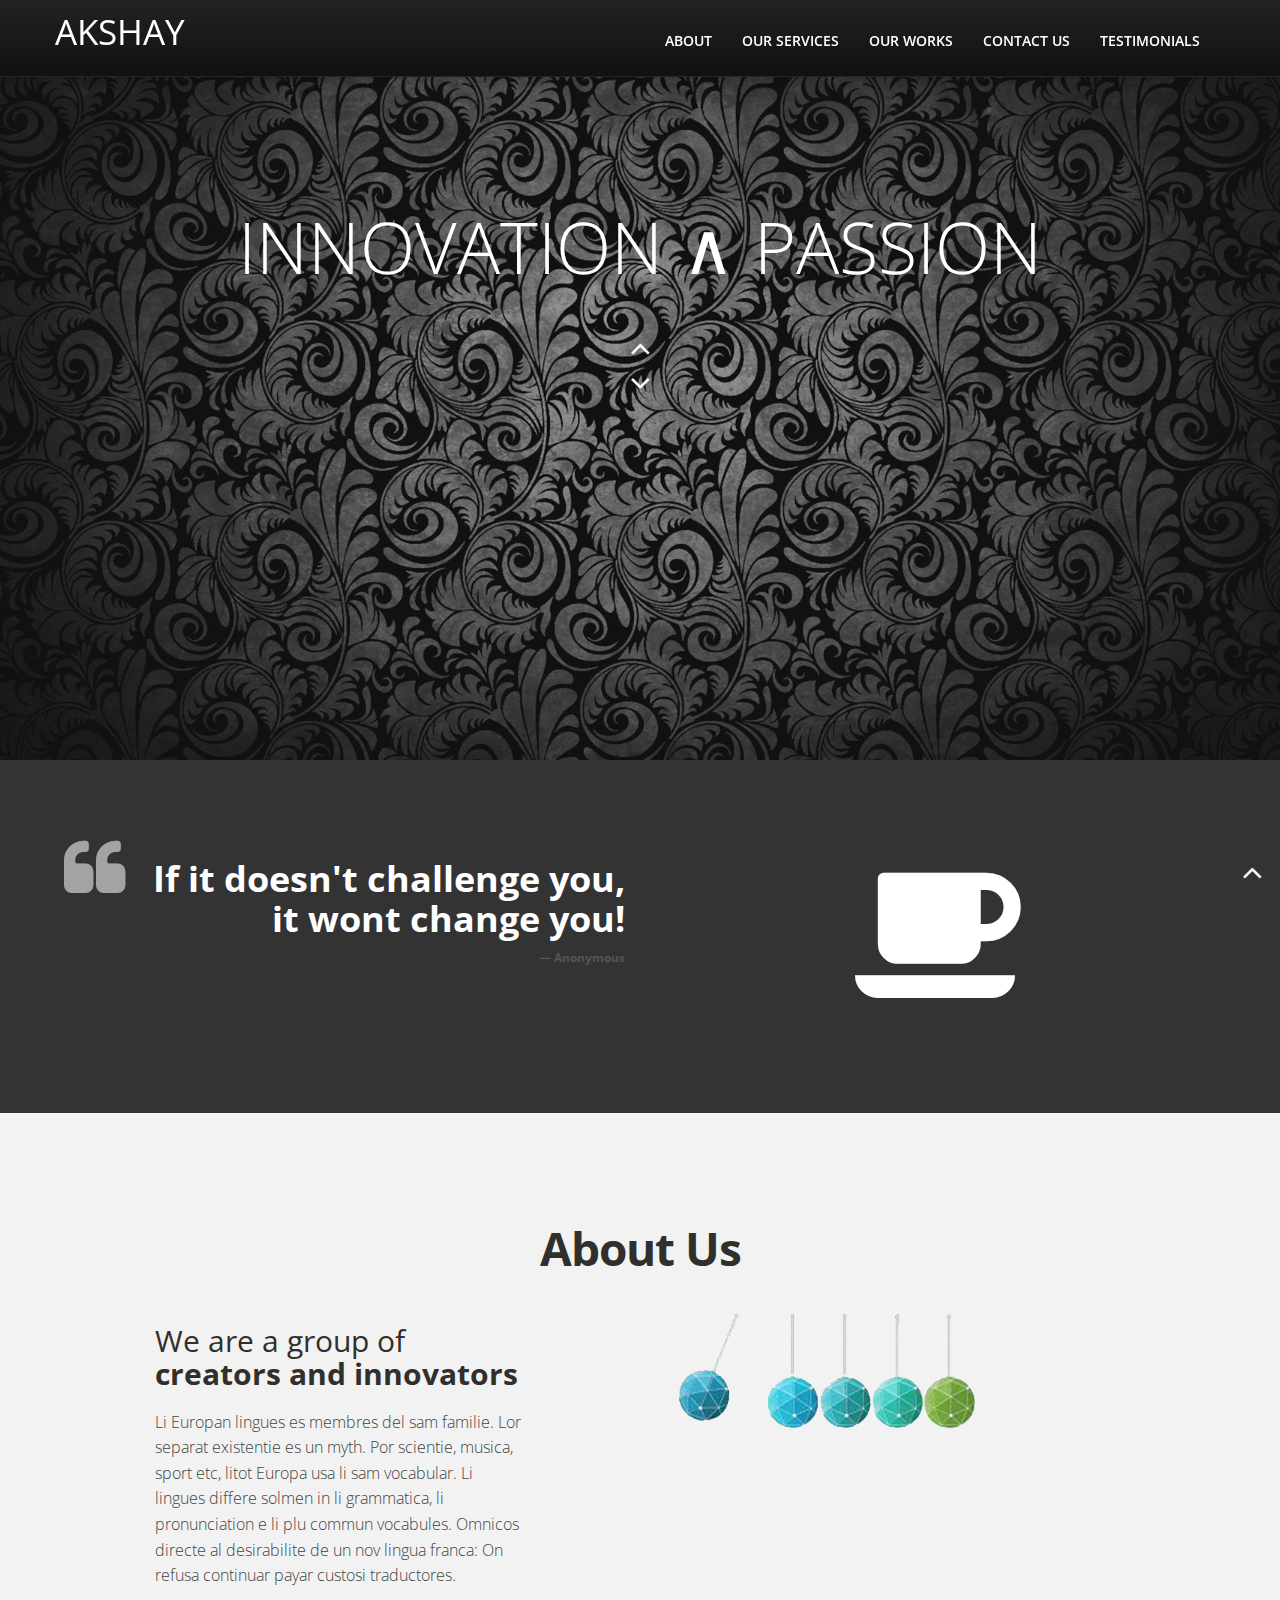
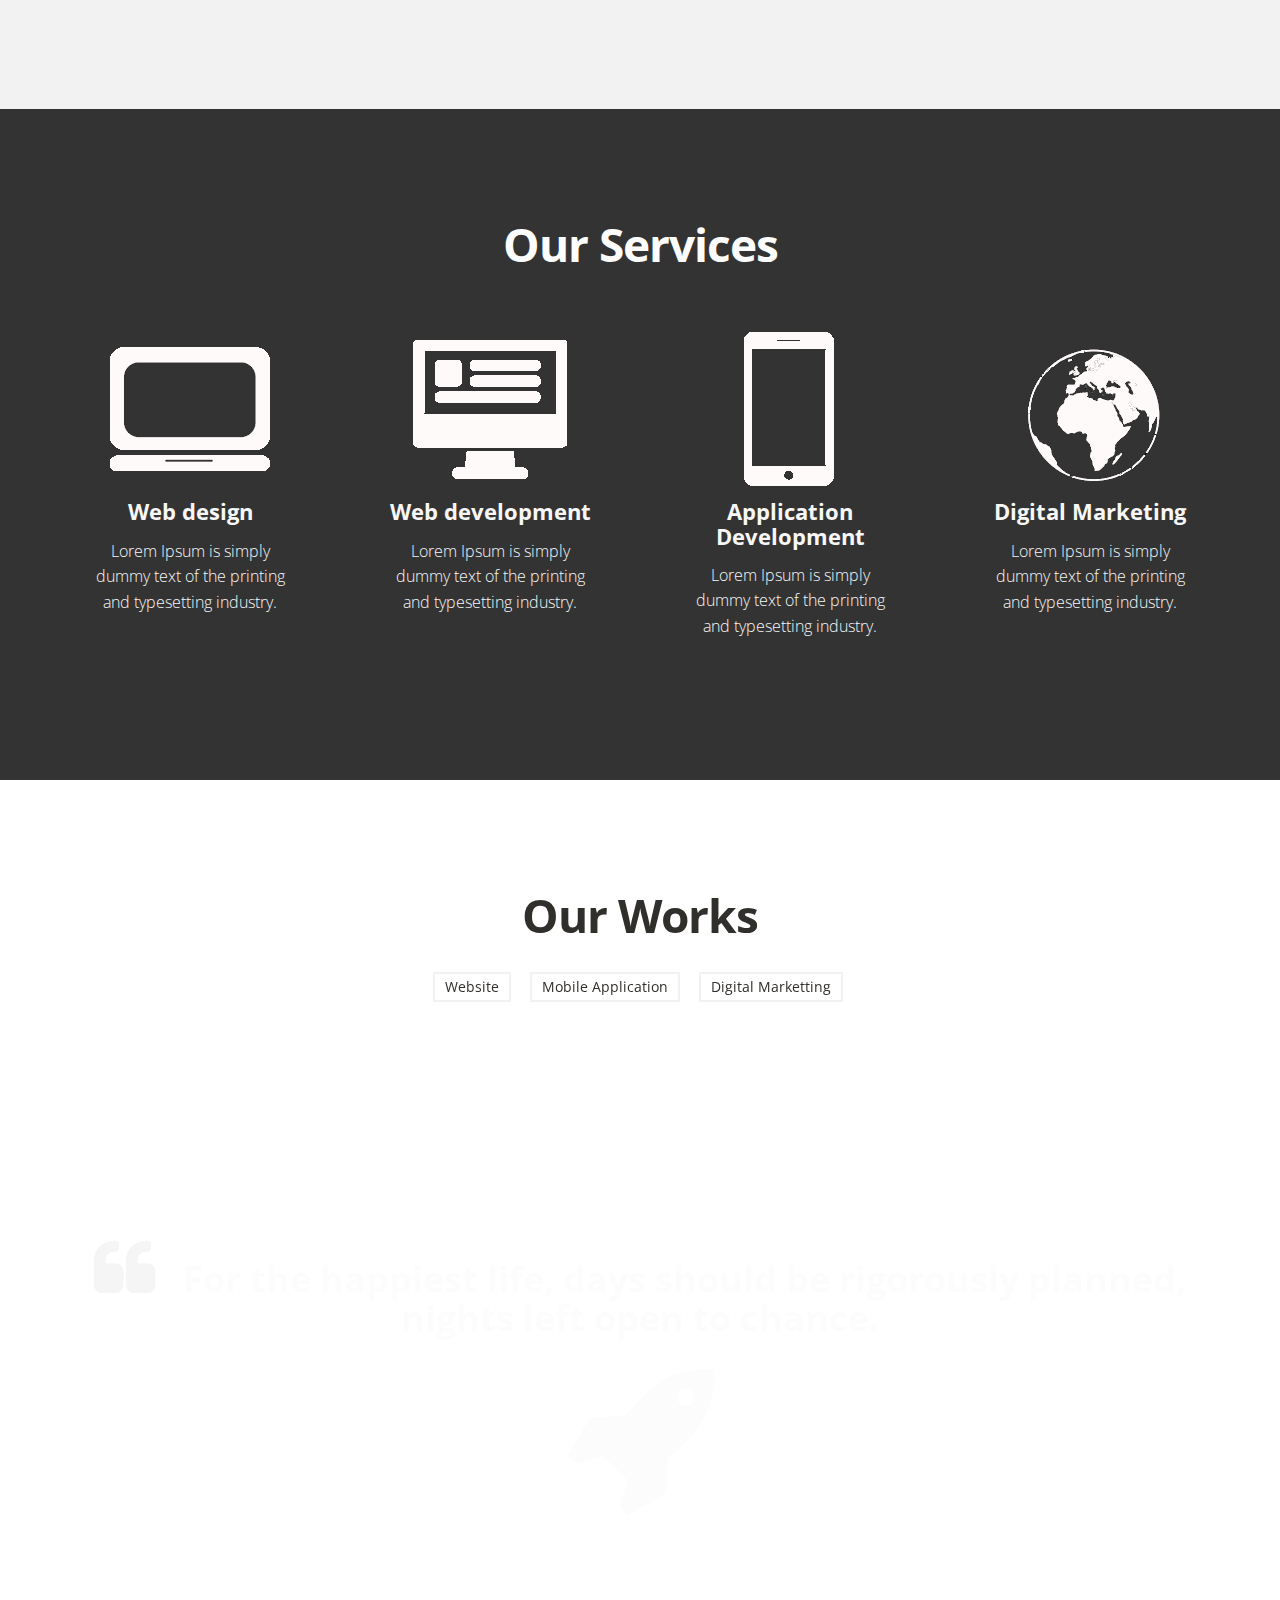
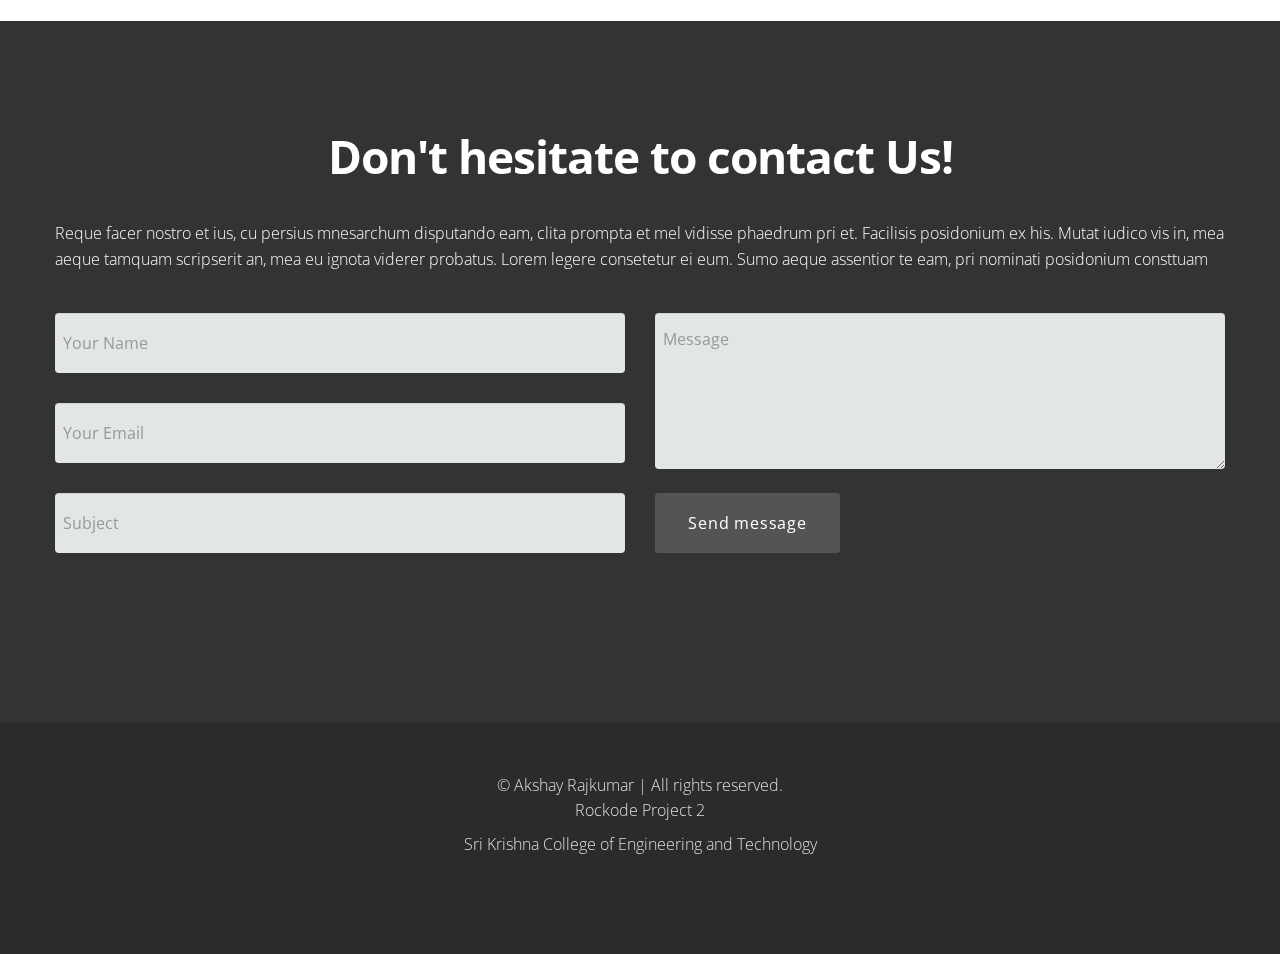
==== commit 9106defc: "Update index.html" ====
--- a/rockode/index.html
+++ b/rockode/index.html
@@ -217,8 +217,7 @@
 	<div class="row">
 		<div class="span12 aligncenter flyLeft">
 			<blockquote class="large">
-				 We are an established and trusted web agency with a reputation for commitment and high integrity
-			</blockquote>
+For the happiest life, days should be rigorously planned, nights left open to chance.			</blockquote>
 		</div>
 		<div class="span12 aligncenter flyRight">
 			<i class="icon-rocket icon-10x"></i>
